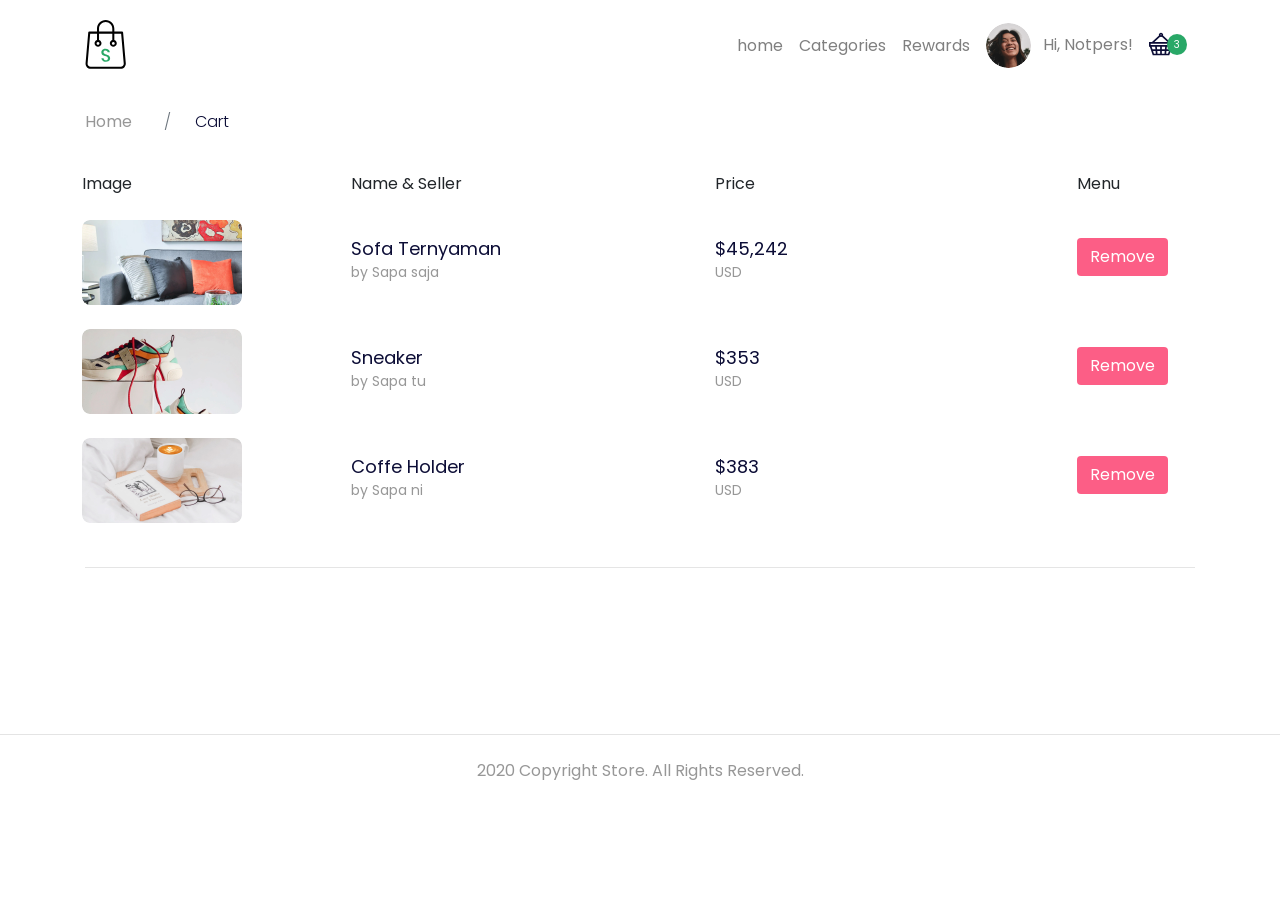
==== cart.html @ 31e37194 "Create A Cart.html berserta isinya" ====
<!DOCTYPE html>
<html lang="en">
  <head>
    <meta charset="utf-8" />
    <meta
      name="viewport"
      content="width=device-width, initial-scale=1, shrink-to-fit=no"
    />
    <meta name="description" content="" />
    <meta name="author" content="" />

    <title>Store - Your Best Marketplace</title>

    <link href="https://unpkg.com/aos@2.3.1/dist/aos.css" rel="stylesheet" />
    <link href="style/main.css" rel="stylesheet" />
  </head>

  <body>
    <nav
      class="navbar navbar-expand-lg navbar-light navbar-store fixed-top navbar-fixed-top"
      data-aos="fade-down"
    >
      <div class="container">
        <a href="/index.html" class="navbar-brand">
          <img src="/images/logo.svg" alt="logo" />
        </a>
        <button
          class="navbar-toggler"
          type="button"
          data-toggle="collapse"
          data-target="#navbarResponsive"
        >
          <span class="navbar-toggler-icon"></span>
        </button>
        <div class="collapse navbar-collapse" id="navbarResponsive">
          <ul class="navbar-nav ml-auto">
            <li class="navbar-item">
              <a href="/index.html" class="nav-link">home</a>
            </li>
            <li class="navbar-item">
              <a href="/categories.html" class="nav-link">Categories</a>
            </li>
            <li class="navbar-item">
              <a href="#" class="nav-link">Rewards</a>
            </li>
          </ul>

          <!-- Dekstop menu -->
          <ul class="navbar-nav d-none d-lg-flex">
            <li class="nav-item dropdown">
              <a
                href="#"
                class="nav-link"
                id="navbarDropdown"
                role="button"
                data-toggle="dropdown"
              >
                <img
                  src="/images/icon-user.png"
                  alt=""
                  class="rounded-circle mr-2 profile-picture"
                />
                Hi, Notpers!
              </a>
              <div class="dropdown-menu">
                <a href="/dashboard.html" class="dropdown-item">Dasboard</a>
                <a href="/dashboard-account.html" class="dropdown-item"
                  >Settings</a
                >
                <div class="dropdown-divider"></div>
                <a href="/" class="dropdown-item">Sign Out</a>
              </div>
            </li>
            <li class="nav-item">
              <a href="#" class="nav-link d-inline-block mt-2">
                <img src="/images/icon-cart-filled.svg" alt="" />
                <div class="card-badge">3</div>
              </a>
            </li>
          </ul>

          <!-- Mobile menu -->
          <ul class="navbar-nav d-block d-lg-none">
            <li class="nav-item">
              <a href="#" class="nav-link"> Hi, Notpers! </a>
              <a href="#" class="nav-link d-inline-block"> Cart </a>
            </li>
          </ul>
        </div>
      </div>
    </nav>

    <!-- Page content -->
    <div class="page-content page-cart">
      <section
        class="store-breadcrumbs"
        data-aos="fade-down"
        data-aos-delay="100"
      >
        <div class="container">
          <div class="row">
            <div class="col-12">
              <nav>
                <ol class="breadcrumb">
                  <li class="breadcrumb-item">
                    <a href="/index.html">Home</a>
                  </li>
                  <li class="breadcrumb-item active">Cart</li>
                </ol>
              </nav>
            </div>
          </div>
        </div>
      </section>

      <section class="store-cart">
        <div class="container">
          <div class="row" data-aos="fade-up" data-aos-delay="100">
            <div class="col-12 table-responsive">
              <table class="table table-borderless table-cart">
                <thead>
                  <tr>
                    <td>Image</td>
                    <td>Name &amp; Seller</td>
                    <td>Price</td>
                    <td>Menu</td>
                  </tr>
                </thead>
                <tbody>
                  <tr>
                    <td style="width: 25%">
                      <img
                        src="/images/product-cart-1.jpg"
                        alt=""
                        class="cart-image"
                      />
                    </td>
                    <td style="width: 35%">
                      <div class="product-title">Sofa Ternyaman</div>
                      <div class="product-subtitle">by Sapa saja</div>
                    </td>
                    <td style="width: 35%">
                      <div class="product-title">$45,242</div>
                      <div class="product-subtitle">USD</div>
                    </td>
                    <td style="width: 20%">
                      <a href="#" class="btn btn-remove-cart">Remove</a>
                    </td>
                  </tr>
                  <tr>
                    <td style="width: 25%">
                      <img
                        src="/images/product-cart-2.jpg"
                        alt=""
                        class="cart-image"
                      />
                    </td>
                    <td style="width: 35%">
                      <div class="product-title">Sneaker</div>
                      <div class="product-subtitle">by Sapa tu</div>
                    </td>
                    <td style="width: 35%">
                      <div class="product-title">$353</div>
                      <div class="product-subtitle">USD</div>
                    </td>
                    <td style="width: 20%">
                      <a href="#" class="btn btn-remove-cart">Remove</a>
                    </td>
                  </tr>
                  <tr>
                    <td style="width: 25%">
                      <img
                        src="/images/product-cart-3.jpg"
                        alt=""
                        class="cart-image"
                      />
                    </td>
                    <td style="width: 35%">
                      <div class="product-title">Coffe Holder</div>
                      <div class="product-subtitle">by Sapa ni</div>
                    </td>
                    <td style="width: 35%">
                      <div class="product-title">$383</div>
                      <div class="product-subtitle">USD</div>
                    </td>
                    <td style="width: 20%">
                      <a href="#" class="btn btn-remove-cart">Remove</a>
                    </td>
                  </tr>
                </tbody>
              </table>
            </div>
          </div>
          <div class="row" data-aos="fade-up" data-aos-delay="150">
            <div class="col-12">
              <hr />
            </div>
          </div>
        </div>
      </section>
    </div>

    <footer>
      <div class="container">
        <div class="row">
          <div class="col-12 text-center">
            <p class="pt-4 pb-2">2020 Copyright Store. All Rights Reserved.</p>
          </div>
        </div>
      </div>
    </footer>
    <!-- Bootstrap core JavaScript -->
    <script src="/vendor/jquery/jquery.slim.min.js"></script>
    <script src="/vendor/bootstrap/js/bootstrap.bundle.min.js"></script>
    <script src="https://unpkg.com/aos@2.3.1/dist/aos.js"></script>
    <script>
      AOS.init();
    </script>
    <script src="/vendor/vue/vue.js"></script>
    <script>
      var gallery = new Vue({
        el: "#gallery",
        mounted() {
          AOS.init();
        },
        data: {
          activePhoto: 0,
          photos: [
            {
              id: 1,
              url: "/images/product-details-1.jpg",
            },
            {
              id: 2,
              url: "/images/product-details-2.jpg",
            },
            {
              id: 3,
              url: "/images/product-details-3.jpg",
            },
            {
              id: 4,
              url: "/images/product-details-4.jpg",
            },
          ],
        },
        methods: {
          changeActive(id) {
            this.activePhoto = id;
          },
        },
      });
    </script>
    <script src="/script/navbar-scroll.js"></script>
  </body>
</html>
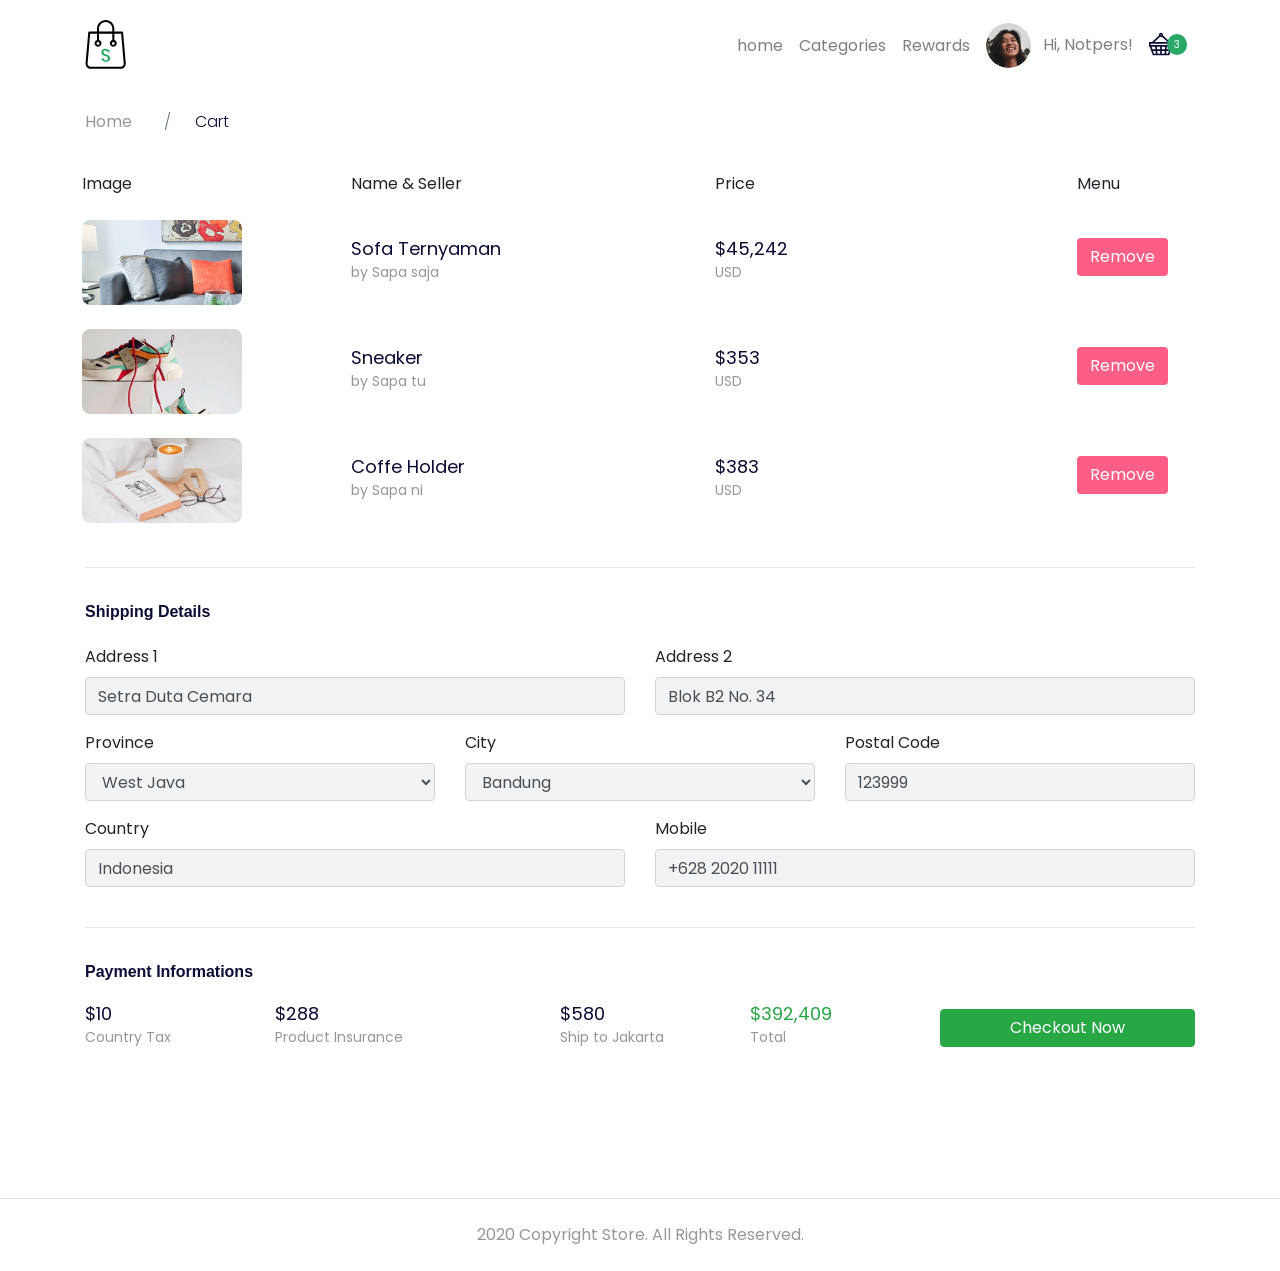
==== commit d874e278: "create login&regiter.html" ====
--- a/cart.html
+++ b/cart.html
@@ -195,6 +195,121 @@
             <div class="col-12">
               <hr />
             </div>
+            <div class="col-12">
+              <h2 class="mb-4">Shipping Details</h2>
+            </div>
+          </div>
+          <div class="row mb-2" data-aos="fade-up" data-aos-delay="200">
+            <div class="col-md-6">
+              <div class="form-group">
+                <label for="addressOne">Address 1</label>
+                <input
+                  type="text"
+                  class="form-control"
+                  id="addressOne"
+                  name="addressOne"
+                  value="Setra Duta Cemara"
+                />
+              </div>
+            </div>
+            <div class="col-md-6">
+              <div class="form-group">
+                <label for="addressTwo">Address 2</label>
+                <input
+                  type="text"
+                  class="form-control"
+                  id="addressTwo"
+                  name="addressTwo"
+                  value="Blok B2 No. 34"
+                />
+              </div>
+            </div>
+            <div class="col-md-4">
+              <div class="form-group">
+                <label for="province">Province</label>
+                <select name="province" id="province" class="form-control">
+                  <option value="West Java">West Java</option>
+                </select>
+              </div>
+            </div>
+            <div class="col-md-4">
+              <div class="form-group">
+                <label for="city">City</label>
+                <select name="city" id="city" class="form-control">
+                  <option value="Bandung">Bandung</option>
+                </select>
+              </div>
+            </div>
+            <div class="col-md-4">
+              <div class="form-group">
+                <label for="postalCode">Postal Code</label>
+                <input
+                  type="text"
+                  class="form-control"
+                  id="postalCode"
+                  name="postalCode"
+                  value="123999"
+                />
+              </div>
+            </div>
+            <div class="col-md-6">
+              <div class="form-group">
+                <label for="country">Country</label>
+                <input
+                  type="text"
+                  class="form-control"
+                  id="country"
+                  name="country"
+                  value="Indonesia"
+                />
+              </div>
+            </div>
+            <div class="col-md-6">
+              <div class="form-group">
+                <label for="mobile">Mobile</label>
+                <input
+                  type="text"
+                  class="form-control"
+                  id="mobile"
+                  name="mobile"
+                  value="+628 2020 11111"
+                />
+              </div>
+            </div>
+          </div>
+          <div class="row" data-aos="fade-up" data-aos-delay="150">
+            <div class="col-12">
+              <hr />
+            </div>
+            <div class="col-12">
+              <h2 class="mb-1">Payment Informations</h2>
+            </div>
+          </div>
+          <div class="row" data-aos="fade-up" data-aos-delay="200">
+            <div class="col-4 col-md-2">
+              <div class="product-title">$10</div>
+              <div class="product-subtitle">Country Tax</div>
+            </div>
+            <div class="col-4 col-md-3">
+              <div class="product-title">$288</div>
+              <div class="product-subtitle">Product Insurance</div>
+            </div>
+            <div class="col-4 col-md-2">
+              <div class="product-title">$580</div>
+              <div class="product-subtitle">Ship to Jakarta</div>
+            </div>
+            <div class="col-4 col-md-2">
+              <div class="product-title text-success">$392,409</div>
+              <div class="product-subtitle">Total</div>
+            </div>
+            <div class="col-8 col-md-3">
+              <a
+                href="/success.html"
+                class="btn btn-success mt-4 px-4 btn-block"
+              >
+                Checkout Now
+              </a>
+            </div>
           </div>
         </div>
       </section>
@@ -216,41 +331,6 @@
     <script>
       AOS.init();
     </script>
-    <script src="/vendor/vue/vue.js"></script>
-    <script>
-      var gallery = new Vue({
-        el: "#gallery",
-        mounted() {
-          AOS.init();
-        },
-        data: {
-          activePhoto: 0,
-          photos: [
-            {
-              id: 1,
-              url: "/images/product-details-1.jpg",
-            },
-            {
-              id: 2,
-              url: "/images/product-details-2.jpg",
-            },
-            {
-              id: 3,
-              url: "/images/product-details-3.jpg",
-            },
-            {
-              id: 4,
-              url: "/images/product-details-4.jpg",
-            },
-          ],
-        },
-        methods: {
-          changeActive(id) {
-            this.activePhoto = id;
-          },
-        },
-      });
-    </script>
     <script src="/script/navbar-scroll.js"></script>
   </body>
 </html>
